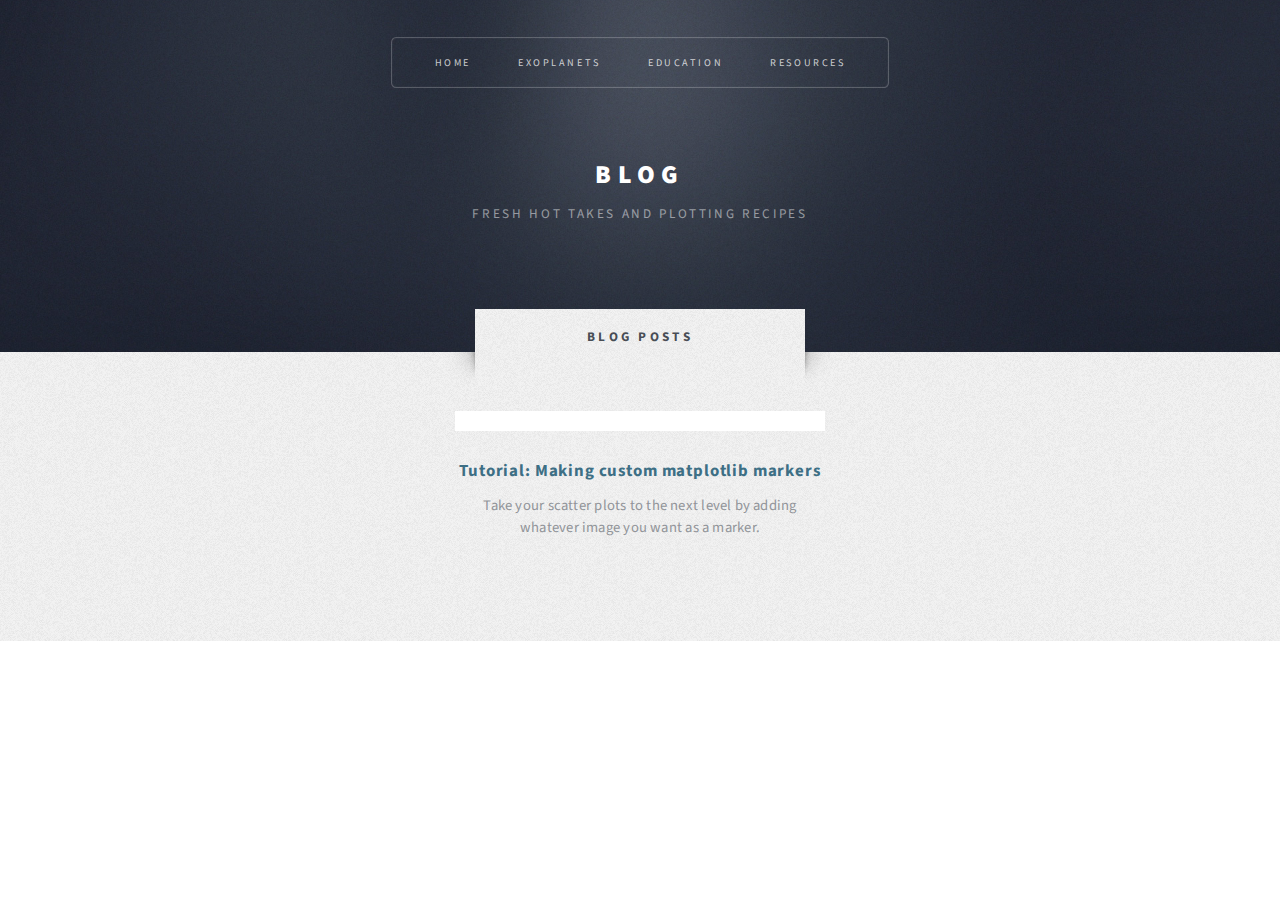
==== blog.html @ fc0a599f "Initial commit" ====
<!DOCTYPE HTML>
<!--
	Escape Velocity by HTML5 UP
	html5up.net | @ajlkn
	Free for personal and commercial use under the CCA 3.0 license (html5up.net/license)
-->
<html>
	<head>
		<title>Peter Smith - Blog</title>
		<meta charset="utf-8" />
		<meta name="viewport" content="width=device-width, initial-scale=1, user-scalable=no" />
		<link rel="stylesheet" href="assets/css/main.css" />
	</head>
	<body class="no-sidebar is-preload">
		<div id="page-wrapper">

			<!-- Header -->
				<section id="header" class="wrapper">

					<!-- Logo -->
						<div id="logo">
							<h1><a href="index.html">Blog</a></h1>
							<p>Fresh hot takes and plotting recipes</p>
						</div>

					<!-- Nav -->
						<nav id="nav">
							<ul>
								<li><a href="index.html">Home</a></li>
								<li><a href="exoplanets.html">Exoplanets</a></li>
								<li><a href="citsci.html">Education</a></li>
								<li><a href="resources.html">Resources</a></li>
								<!-- <li>
									<a href="#">Dropdown</a>
									<ul>
										<li><a href="#">Lorem ipsum</a></li>
										<li><a href="#">Magna veroeros</a></li>
										<li><a href="#">Etiam nisl</a></li>
										<li>
											<a href="#">Sed consequat</a>
											<ul>
												<li><a href="#">Lorem dolor</a></li>
												<li><a href="#">Amet consequat</a></li>
												<li><a href="#">Magna phasellus</a></li>
												<li><a href="#">Etiam nisl</a></li>
												<li><a href="#">Sed feugiat</a></li>
											</ul>
										</li>
										<li><a href="#">Nisl tempus</a></li>
									</ul>
								</li> -->
								<!-- <li><a href="left-sidebar.html">Left Sidebar</a></li>
								<li><a href="right-sidebar.html">Right Sidebar</a></li>
								<li class="current"><a href="no-sidebar.html">No Sidebar</a></li> -->
							</ul>
						</nav>

				</section>

			<!-- Main -->
				<!-- <div id="main" class="wrapper style2">
					<div class="title">No Sidebar</div>
					<div class="container">
 -->
						<!-- Content -->
							<!-- <div id="content">
								<article class="box post">
									<header class="style1">
										<h2>Lorem ipsum dolor sit amet magna egestas<br class="mobile-hide" />
										morbi bibendum sed malesuada</h2>
										<p>Tempus feugiat veroeros sed nullam dolore</p>
									</header>
									<a href="#" class="image featured">
										<img src="images/pic01.jpg" alt="" />
									</a>
									<p>Fringilla nisl. Donec accumsan interdum nisi, quis tincidunt felis sagittis eget.
									odio eleifend. Duis commodo fringilla commodo. Aliquam erat volutpat. Vestibulum
									facilisis leo magna. Cras sit amet urna eros, id egestas urna. Quisque aliquam
									tempus euismod. Vestibulum ante ipsum primis in faucibus.</p>
									<p>Phasellus nisl nisl, varius id porttitor sed, pellentesque ac orci. Pellentesque
									habitant morbi tristique senectus et netus et malesuada fames ac turpis egestas. Morbi
									bibendum justo sed mauris vehicula malesuada aliquam elit imperdiet. Aliquam eu nibh
									lorem, eget gravida mi. Duis odio diam, luctus et vulputate vitae, vehicula ac dolor.
									Pellentesque at urna eget tellus lobortis ultrices sed non erat. Donec eget erat non
									magna volutpat malesuada quis eget eros. Nullam sodales cursus sapien, id consequat
									leo suscipit ut. Praesent id turpis vitae turpis pretium ultricies. Vestibulum sit
									amet risus elit.</p>
									<p>Donec consectetur vestibulum dolor et pulvinar. Etiam vel felis enim, at viverra
									ligula. Ut porttitor sagittis lorem, quis eleifend nisi ornare vel. Praesent nec orci
									eget quam rutrum bibendum. Proin pellentesque diam non ligula commodo tempor. Vivamus
									eget urna nibh. Curabitur non fringilla nisl. Donec accumsan interdum nisi, quis
									tincidunt felis sagittis eget. Donec elementum ligula dignissim sem pulvinar non semper
									odio eleifend. Duis commodo fringilla commodo. Aliquam erat volutpat. Vestibulum
									facilisis leo magna. Cras sit amet urna eros, id egestas urna. Quisque aliquam
									tempus euismod. Vestibulum ante ipsum primis in faucibus orci luctus et ultrices
									posuere cubilia.</p>
									<p>Phasellus nisl nisl, varius id porttitor sed, pellentesque ac orci. Pellentesque
									habitant morbi tristique senectus et netus et malesuada fames ac turpis egestas. Morbi
									bibendum justo sed mauris vehicula malesuada aliquam elit imperdiet. Aliquam eu nibh
									lorem, eget gravida mi. Duis odio diam, luctus et vulputate vitae, vehicula ac dolor.
									Pellentesque at urna eget tellus lobortis ultrices sed non erat. Donec eget erat non
									magna volutpat malesuada quis eget eros. Nullam sodales cursus sapien, id consequat
									leo suscipit ut. Praesent id turpis vitae turpis pretium ultricies. Vestibulum sit
									amet risus elit.</p>
								</article>
							</div> -->

					<!-- </div>
				</div> -->

			<!-- Highlights -->
				<section id="highlights" class="wrapper style3">
					<!-- <header class="style1">
						<h2>I have several past and ongoing projects and interests:</h2>
						<p>Click "more" to get an in depth look at each</p>
					</header> -->
					<div class="title">Blog Posts</div>
					<div class="container">
						<div class="row aln-center">
							<div class="col-4 col-12-medium">
								<section class="highlight">
									<a href="marker-tutorial.html" class="image featured"><img src="blog_posts/planet_marker/spinning planet.gif" alt="" /></a>
									<h3><a href="marker-tutorial.html">Tutorial: Making custom matplotlib markers</a></h3>
									<p>Take your scatter plots to the next level by adding whatever image you want as a marker.</p>
									<!-- <ul class="actions">
										<li><a href="exoplanets.html" class="button style1"></a></li>
									</ul> -->
								</section>
							</div>
							
							
						</div>
					</div>
				</section>

			

		</div>

		<!-- Scripts -->
			<script src="assets/js/jquery.min.js"></script>
			<script src="assets/js/jquery.dropotron.min.js"></script>
			<script src="assets/js/browser.min.js"></script>
			<script src="assets/js/breakpoints.min.js"></script>
			<script src="assets/js/util.js"></script>
			<script src="assets/js/main.js"></script>

	</body>
</html>
---- assets/css/main.css ----
@import url("fontawesome-all.min.css");
@import url("https://fonts.googleapis.com/css?family=Source+Sans+Pro:400,400italic,700,900");

/*
	Escape Velocity by HTML5 UP
	html5up.net | @ajlkn
	Free for personal and commercial use under the CCA 3.0 license (html5up.net/license)
*/

html, body, div, span, applet, object,
iframe, h1, h2, h3, h4, h5, h6, p, blockquote,
pre, a, abbr, acronym, address, big, cite,
code, del, dfn, em, img, ins, kbd, q, s, samp,
small, strike, strong, sub, sup, tt, var, b,
u, i, center, dl, dt, dd, ol, ul, li, fieldset,
form, label, legend, table, caption, tbody,
tfoot, thead, tr, th, td, article, aside,
canvas, details, embed, figure, figcaption,
footer, header, hgroup, menu, nav, output, ruby,
section, summary, time, mark, audio, video {
	margin: 0;
	padding: 0;
	border: 0;
	font-size: 100%;
	font: inherit;
	vertical-align: baseline;}

article, aside, details, figcaption, figure,
footer, header, hgroup, menu, nav, section {
	display: block;}

body {
	line-height: 1;
}

ol, ul {
	list-style: none;
}

blockquote, q {
	quotes: none;
}

	blockquote:before, blockquote:after, q:before, q:after {
		content: '';
		content: none;
	}

table {
	border-collapse: collapse;
	border-spacing: 0;
}

body {
	-webkit-text-size-adjust: none;
}

mark {
	background-color: transparent;
	color: inherit;
}

input::-moz-focus-inner {
	border: 0;
	padding: 0;
}

input, select, textarea {
	-moz-appearance: none;
	-webkit-appearance: none;
	-ms-appearance: none;
	appearance: none;
}

/* Basic */

	@-ms-viewport {
		width: device-width;
	}

	html {
		box-sizing: border-box;
	}

	*, *:before, *:after {
		box-sizing: inherit;
	}

	body.is-preload *, body.is-preload *:before, body.is-preload *:after {
		-moz-animation: none !important;
		-webkit-animation: none !important;
		-ms-animation: none !important;
		animation: none !important;
		-moz-transition: none !important;
		-webkit-transition: none !important;
		-ms-transition: none !important;
		transition: none !important;
	}

	body, input, textarea, select {
		font-family: 'Source Sans Pro', sans-serif;
		font-weight: 400;
		color: #919499;
		font-size: 14pt;
		line-height: 1.75em;
		letter-spacing: 0.025em;
	}

	h1, h2, h3, h4, h5, h6 {
		font-weight: 700;
		color: #484d55;
	}

		h1 a, h2 a, h3 a, h4 a, h5 a, h6 a {
			color: inherit;
			text-decoration: none;
		}

	a {
		-moz-transition: color .25s ease-in-out;
		-webkit-transition: color .25s ease-in-out;
		-ms-transition: color .25s ease-in-out;
		transition: color .25s ease-in-out;
		text-decoration: underline;
		color: #717479;
	}

		a:hover {
			text-decoration: none;
		}

	strong, b {
		font-weight: 700;
		color: #484d55;
	}

	blockquote {
		border-left: solid 0.5em #ddd;
		padding: 1em 0 1em 2em;
		font-style: italic;
	}

	em, i {
		font-style: italic;
	}

	hr {
		border: 0;
		border-top: solid 1px #ddd;
		margin: 2em 0 2em 0;
	}

	sub {
		position: relative;
		top: 0.5em;
		font-size: 0.8em;
	}

	sup {
		position: relative;
		top: -0.5em;
		font-size: 0.8em;
	}

	.nobr {
		white-space: nowrap;
	}

	br.clear {
		clear: both;
	}

	p, ul, ol, dl, table, blockquote, form {
		margin-bottom: 2em;
	}

/* Container */

	.container {
		margin: 0 auto;
		max-width: 100%;
		width: 68em;
	}

		@media screen and (max-width: 1680px) {

			.container {
				width: 70em;
			}

		}

		@media screen and (max-width: 1280px) {

			.container {
				width: calc(100% - 100px);
			}

		}

		@media screen and (max-width: 980px) {

			.container {
				width: calc(100% - 100px);
			}

		}

		@media screen and (max-width: 736px) {

			.container {
				width: calc(100% - 40px);
			}

		}

/* Row */

	.row {
		display: flex;
		flex-wrap: wrap;
		box-sizing: border-box;
		align-items: stretch;
	}

		.row > * {
			box-sizing: border-box;
		}

		.row.gtr-uniform > * > :last-child {
			margin-bottom: 0;
		}

		.row.aln-left {
			justify-content: flex-start;
		}

		.row.aln-center {
			justify-content: center;
		}

		.row.aln-right {
			justify-content: flex-end;
		}

		.row.aln-top {
			align-items: flex-start;
		}

		.row.aln-middle {
			align-items: center;
		}

		.row.aln-bottom {
			align-items: flex-end;
		}

		.row > .imp {
			order: -1;
		}

		.row > .col-1 {
			width: 8.33333%;
		}

		.row > .off-1 {
			margin-left: 8.33333%;
		}

		.row > .col-2 {
			width: 16.66667%;
		}

		.row > .off-2 {
			margin-left: 16.66667%;
		}

		.row > .col-3 {
			width: 25%;
		}

		.row > .off-3 {
			margin-left: 25%;
		}

		.row > .col-4 {
			width: 33.33333%;
		}

		.row > .off-4 {
			margin-left: 33.33333%;
		}

		.row > .col-5 {
			width: 41.66667%;
		}

		.row > .off-5 {
			margin-left: 41.66667%;
		}

		.row > .col-6 {
			width: 50%;
		}

		.row > .off-6 {
			margin-left: 50%;
		}

		.row > .col-7 {
			width: 58.33333%;
		}

		.row > .off-7 {
			margin-left: 58.33333%;
		}

		.row > .col-8 {
			width: 66.66667%;
		}

		.row > .off-8 {
			margin-left: 66.66667%;
		}

		.row > .col-9 {
			width: 75%;
		}

		.row > .off-9 {
			margin-left: 75%;
		}

		.row > .col-10 {
			width: 83.33333%;
		}

		.row > .off-10 {
			margin-left: 83.33333%;
		}

		.row > .col-11 {
			width: 91.66667%;
		}

		.row > .off-11 {
			margin-left: 91.66667%;
		}

		.row > .col-12 {
			width: 100%;
		}

		.row > .off-12 {
			margin-left: 100%;
		}

		.row.gtr-0 {
			margin-top: 0px;
			margin-left: 0px;
		}

			.row.gtr-0 > * {
				padding: 0px 0 0 0px;
			}

			.row.gtr-0.gtr-uniform {
				margin-top: 0px;
			}

				.row.gtr-0.gtr-uniform > * {
					padding-top: 0px;
				}

		.row.gtr-25 {
			margin-top: -12.5px;
			margin-left: -12.5px;
		}

			.row.gtr-25 > * {
				padding: 12.5px 0 0 12.5px;
			}

			.row.gtr-25.gtr-uniform {
				margin-top: -12.5px;
			}

				.row.gtr-25.gtr-uniform > * {
					padding-top: 12.5px;
				}

		.row.gtr-50 {
			margin-top: -25px;
			margin-left: -25px;
		}

			.row.gtr-50 > * {
				padding: 25px 0 0 25px;
			}

			.row.gtr-50.gtr-uniform {
				margin-top: -25px;
			}

				.row.gtr-50.gtr-uniform > * {
					padding-top: 25px;
				}

		.row {
			margin-top: -50px;
			margin-left: -50px;
		}

			.row > * {
				padding: 50px 0 0 50px;
			}

			.row.gtr-uniform {
				margin-top: -50px;
			}

				.row.gtr-uniform > * {
					padding-top: 50px;
				}

		.row.gtr-150 {
			margin-top: -75px;
			margin-left: -75px;
		}

			.row.gtr-150 > * {
				padding: 75px 0 0 75px;
			}

			.row.gtr-150.gtr-uniform {
				margin-top: -75px;
			}

				.row.gtr-150.gtr-uniform > * {
					padding-top: 75px;
				}

		.row.gtr-200 {
			margin-top: -100px;
			margin-left: -100px;
		}

			.row.gtr-200 > * {
				padding: 100px 0 0 100px;
			}

			.row.gtr-200.gtr-uniform {
				margin-top: -100px;
			}

				.row.gtr-200.gtr-uniform > * {
					padding-top: 100px;
				}

		@media screen and (max-width: 1680px) {

			.row {
				display: flex;
				flex-wrap: wrap;
				box-sizing: border-box;
				align-items: stretch;
			}

				.row > * {
					box-sizing: border-box;
				}

				.row.gtr-uniform > * > :last-child {
					margin-bottom: 0;
				}

				.row.aln-left {
					justify-content: flex-start;
				}

				.row.aln-center {
					justify-content: center;
				}

				.row.aln-right {
					justify-content: flex-end;
				}

				.row.aln-top {
					align-items: flex-start;
				}

				.row.aln-middle {
					align-items: center;
				}

				.row.aln-bottom {
					align-items: flex-end;
				}

				.row > .imp-xlarge {
					order: -1;
				}

				.row > .col-1-xlarge {
					width: 8.33333%;
				}

				.row > .off-1-xlarge {
					margin-left: 8.33333%;
				}

				.row > .col-2-xlarge {
					width: 16.66667%;
				}

				.row > .off-2-xlarge {
					margin-left: 16.66667%;
				}

				.row > .col-3-xlarge {
					width: 25%;
				}

				.row > .off-3-xlarge {
					margin-left: 25%;
				}

				.row > .col-4-xlarge {
					width: 33.33333%;
				}

				.row > .off-4-xlarge {
					margin-left: 33.33333%;
				}

				.row > .col-5-xlarge {
					width: 41.66667%;
				}

				.row > .off-5-xlarge {
					margin-left: 41.66667%;
				}

				.row > .col-6-xlarge {
					width: 50%;
				}

				.row > .off-6-xlarge {
					margin-left: 50%;
				}

				.row > .col-7-xlarge {
					width: 58.33333%;
				}

				.row > .off-7-xlarge {
					margin-left: 58.33333%;
				}

				.row > .col-8-xlarge {
					width: 66.66667%;
				}

				.row > .off-8-xlarge {
					margin-left: 66.66667%;
				}

				.row > .col-9-xlarge {
					width: 75%;
				}

				.row > .off-9-xlarge {
					margin-left: 75%;
				}

				.row > .col-10-xlarge {
					width: 83.33333%;
				}

				.row > .off-10-xlarge {
					margin-left: 83.33333%;
				}

				.row > .col-11-xlarge {
					width: 91.66667%;
				}

				.row > .off-11-xlarge {
					margin-left: 91.66667%;
				}

				.row > .col-12-xlarge {
					width: 100%;
				}

				.row > .off-12-xlarge {
					margin-left: 100%;
				}

				.row.gtr-0 {
					margin-top: 0px;
					margin-left: 0px;
				}

					.row.gtr-0 > * {
						padding: 0px 0 0 0px;
					}

					.row.gtr-0.gtr-uniform {
						margin-top: 0px;
					}

						.row.gtr-0.gtr-uniform > * {
							padding-top: 0px;
						}

				.row.gtr-25 {
					margin-top: -12.5px;
					margin-left: -12.5px;
				}

					.row.gtr-25 > * {
						padding: 12.5px 0 0 12.5px;
					}

					.row.gtr-25.gtr-uniform {
						margin-top: -12.5px;
					}

						.row.gtr-25.gtr-uniform > * {
							padding-top: 12.5px;
						}

				.row.gtr-50 {
					margin-top: -25px;
					margin-left: -25px;
				}

					.row.gtr-50 > * {
						padding: 25px 0 0 25px;
					}

					.row.gtr-50.gtr-uniform {
						margin-top: -25px;
					}

						.row.gtr-50.gtr-uniform > * {
							padding-top: 25px;
						}

				.row {
					margin-top: -50px;
					margin-left: -50px;
				}

					.row > * {
						padding: 50px 0 0 50px;
					}

					.row.gtr-uniform {
						margin-top: -50px;
					}

						.row.gtr-uniform > * {
							padding-top: 50px;
						}

				.row.gtr-150 {
					margin-top: -75px;
					margin-left: -75px;
				}

					.row.gtr-150 > * {
						padding: 75px 0 0 75px;
					}

					.row.gtr-150.gtr-uniform {
						margin-top: -75px;
					}

						.row.gtr-150.gtr-uniform > * {
							padding-top: 75px;
						}

				.row.gtr-200 {
					margin-top: -100px;
					margin-left: -100px;
				}

					.row.gtr-200 > * {
						padding: 100px 0 0 100px;
					}

					.row.gtr-200.gtr-uniform {
						margin-top: -100px;
					}

						.row.gtr-200.gtr-uniform > * {
							padding-top: 100px;
						}

		}

		@media screen and (max-width: 1280px) {

			.row {
				display: flex;
				flex-wrap: wrap;
				box-sizing: border-box;
				align-items: stretch;
			}

				.row > * {
					box-sizing: border-box;
				}

				.row.gtr-uniform > * > :last-child {
					margin-bottom: 0;
				}

				.row.aln-left {
					justify-content: flex-start;
				}

				.row.aln-center {
					justify-content: center;
				}

				.row.aln-right {
					justify-content: flex-end;
				}

				.row.aln-top {
					align-items: flex-start;
				}

				.row.aln-middle {
					align-items: center;
				}

				.row.aln-bottom {
					align-items: flex-end;
				}

				.row > .imp-large {
					order: -1;
				}

				.row > .col-1-large {
					width: 8.33333%;
				}

				.row > .off-1-large {
					margin-left: 8.33333%;
				}

				.row > .col-2-large {
					width: 16.66667%;
				}

				.row > .off-2-large {
					margin-left: 16.66667%;
				}

				.row > .col-3-large {
					width: 25%;
				}

				.row > .off-3-large {
					margin-left: 25%;
				}

				.row > .col-4-large {
					width: 33.33333%;
				}

				.row > .off-4-large {
					margin-left: 33.33333%;
				}

				.row > .col-5-large {
					width: 41.66667%;
				}

				.row > .off-5-large {
					margin-left: 41.66667%;
				}

				.row > .col-6-large {
					width: 50%;
				}

				.row > .off-6-large {
					margin-left: 50%;
				}

				.row > .col-7-large {
					width: 58.33333%;
				}

				.row > .off-7-large {
					margin-left: 58.33333%;
				}

				.row > .col-8-large {
					width: 66.66667%;
				}

				.row > .off-8-large {
					margin-left: 66.66667%;
				}

				.row > .col-9-large {
					width: 75%;
				}

				.row > .off-9-large {
					margin-left: 75%;
				}

				.row > .col-10-large {
					width: 83.33333%;
				}

				.row > .off-10-large {
					margin-left: 83.33333%;
				}

				.row > .col-11-large {
					width: 91.66667%;
				}

				.row > .off-11-large {
					margin-left: 91.66667%;
				}

				.row > .col-12-large {
					width: 100%;
				}

				.row > .off-12-large {
					margin-left: 100%;
				}

				.row.gtr-0 {
					margin-top: 0px;
					margin-left: 0px;
				}

					.row.gtr-0 > * {
						padding: 0px 0 0 0px;
					}

					.row.gtr-0.gtr-uniform {
						margin-top: 0px;
					}

						.row.gtr-0.gtr-uniform > * {
							padding-top: 0px;
						}

				.row.gtr-25 {
					margin-top: -8.75px;
					margin-left: -8.75px;
				}

					.row.gtr-25 > * {
						padding: 8.75px 0 0 8.75px;
					}

					.row.gtr-25.gtr-uniform {
						margin-top: -8.75px;
					}

						.row.gtr-25.gtr-uniform > * {
							padding-top: 8.75px;
						}

				.row.gtr-50 {
					margin-top: -17.5px;
					margin-left: -17.5px;
				}

					.row.gtr-50 > * {
						padding: 17.5px 0 0 17.5px;
					}

					.row.gtr-50.gtr-uniform {
						margin-top: -17.5px;
					}

						.row.gtr-50.gtr-uniform > * {
							padding-top: 17.5px;
						}

				.row {
					margin-top: -35px;
					margin-left: -35px;
				}

					.row > * {
						padding: 35px 0 0 35px;
					}

					.row.gtr-uniform {
						margin-top: -35px;
					}

						.row.gtr-uniform > * {
							padding-top: 35px;
						}

				.row.gtr-150 {
					margin-top: -52.5px;
					margin-left: -52.5px;
				}

					.row.gtr-150 > * {
						padding: 52.5px 0 0 52.5px;
					}

					.row.gtr-150.gtr-uniform {
						margin-top: -52.5px;
					}

						.row.gtr-150.gtr-uniform > * {
							padding-top: 52.5px;
						}

				.row.gtr-200 {
					margin-top: -70px;
					margin-left: -70px;
				}

					.row.gtr-200 > * {
						padding: 70px 0 0 70px;
					}

					.row.gtr-200.gtr-uniform {
						margin-top: -70px;
					}

						.row.gtr-200.gtr-uniform > * {
							padding-top: 70px;
						}

		}

		@media screen and (max-width: 980px) {

			.row {
				display: flex;
				flex-wrap: wrap;
				box-sizing: border-box;
				align-items: stretch;
			}

				.row > * {
					box-sizing: border-box;
				}

				.row.gtr-uniform > * > :last-child {
					margin-bottom: 0;
				}

				.row.aln-left {
					justify-content: flex-start;
				}

				.row.aln-center {
					justify-content: center;
				}

				.row.aln-right {
					justify-content: flex-end;
				}

				.row.aln-top {
					align-items: flex-start;
				}

				.row.aln-middle {
					align-items: center;
				}

				.row.aln-bottom {
					align-items: flex-end;
				}

				.row > .imp-medium {
					order: -1;
				}

				.row > .col-1-medium {
					width: 8.33333%;
				}

				.row > .off-1-medium {
					margin-left: 8.33333%;
				}

				.row > .col-2-medium {
					width: 16.66667%;
				}

				.row > .off-2-medium {
					margin-left: 16.66667%;
				}

				.row > .col-3-medium {
					width: 25%;
				}

				.row > .off-3-medium {
					margin-left: 25%;
				}

				.row > .col-4-medium {
					width: 33.33333%;
				}

				.row > .off-4-medium {
					margin-left: 33.33333%;
				}

				.row > .col-5-medium {
					width: 41.66667%;
				}

				.row > .off-5-medium {
					margin-left: 41.66667%;
				}

				.row > .col-6-medium {
					width: 50%;
				}

				.row > .off-6-medium {
					margin-left: 50%;
				}

				.row > .col-7-medium {
					width: 58.33333%;
				}

				.row > .off-7-medium {
					margin-left: 58.33333%;
				}

				.row > .col-8-medium {
					width: 66.66667%;
				}

				.row > .off-8-medium {
					margin-left: 66.66667%;
				}

				.row > .col-9-medium {
					width: 75%;
				}

				.row > .off-9-medium {
					margin-left: 75%;
				}

				.row > .col-10-medium {
					width: 83.33333%;
				}

				.row > .off-10-medium {
					margin-left: 83.33333%;
				}

				.row > .col-11-medium {
					width: 91.66667%;
				}

				.row > .off-11-medium {
					margin-left: 91.66667%;
				}

				.row > .col-12-medium {
					width: 100%;
				}

				.row > .off-12-medium {
					margin-left: 100%;
				}

				.row.gtr-0 {
					margin-top: 0px;
					margin-left: 0px;
				}

					.row.gtr-0 > * {
						padding: 0px 0 0 0px;
					}

					.row.gtr-0.gtr-uniform {
						margin-top: 0px;
					}

						.row.gtr-0.gtr-uniform > * {
							padding-top: 0px;
						}

				.row.gtr-25 {
					margin-top: -12.5px;
					margin-left: -12.5px;
				}

					.row.gtr-25 > * {
						padding: 12.5px 0 0 12.5px;
					}

					.row.gtr-25.gtr-uniform {
						margin-top: -12.5px;
					}

						.row.gtr-25.gtr-uniform > * {
							padding-top: 12.5px;
						}

				.row.gtr-50 {
					margin-top: -25px;
					margin-left: -25px;
				}

					.row.gtr-50 > * {
						padding: 25px 0 0 25px;
					}

					.row.gtr-50.gtr-uniform {
						margin-top: -25px;
					}

						.row.gtr-50.gtr-uniform > * {
							padding-top: 25px;
						}

				.row {
					margin-top: -50px;
					margin-left: -50px;
				}

					.row > * {
						padding: 50px 0 0 50px;
					}

					.row.gtr-uniform {
						margin-top: -50px;
					}

						.row.gtr-uniform > * {
							padding-top: 50px;
						}

				.row.gtr-150 {
					margin-top: -75px;
					margin-left: -75px;
				}

					.row.gtr-150 > * {
						padding: 75px 0 0 75px;
					}

					.row.gtr-150.gtr-uniform {
						margin-top: -75px;
					}

						.row.gtr-150.gtr-uniform > * {
							padding-top: 75px;
						}

				.row.gtr-200 {
					margin-top: -100px;
					margin-left: -100px;
				}

					.row.gtr-200 > * {
						padding: 100px 0 0 100px;
					}

					.row.gtr-200.gtr-uniform {
						margin-top: -100px;
					}

						.row.gtr-200.gtr-uniform > * {
							padding-top: 100px;
						}

		}

		@media screen and (max-width: 736px) {

			.row {
				display: flex;
				flex-wrap: wrap;
				box-sizing: border-box;
				align-items: stretch;
			}

				.row > * {
					box-sizing: border-box;
				}

				.row.gtr-uniform > * > :last-child {
					margin-bottom: 0;
				}

				.row.aln-left {
					justify-content: flex-start;
				}

				.row.aln-center {
					justify-content: center;
				}

				.row.aln-right {
					justify-content: flex-end;
				}

				.row.aln-top {
					align-items: flex-start;
				}

				.row.aln-middle {
					align-items: center;
				}

				.row.aln-bottom {
					align-items: flex-end;
				}

				.row > .imp-small {
					order: -1;
				}

				.row > .col-1-small {
					width: 8.33333%;
				}

				.row > .off-1-small {
					margin-left: 8.33333%;
				}

				.row > .col-2-small {
					width: 16.66667%;
				}

				.row > .off-2-small {
					margin-left: 16.66667%;
				}

				.row > .col-3-small {
					width: 25%;
				}

				.row > .off-3-small {
					margin-left: 25%;
				}

				.row > .col-4-small {
					width: 33.33333%;
				}

				.row > .off-4-small {
					margin-left: 33.33333%;
				}

				.row > .col-5-small {
					width: 41.66667%;
				}

				.row > .off-5-small {
					margin-left: 41.66667%;
				}

				.row > .col-6-small {
					width: 50%;
				}

				.row > .off-6-small {
					margin-left: 50%;
				}

				.row > .col-7-small {
					width: 58.33333%;
				}

				.row > .off-7-small {
					margin-left: 58.33333%;
				}

				.row > .col-8-small {
					width: 66.66667%;
				}

				.row > .off-8-small {
					margin-left: 66.66667%;
				}

				.row > .col-9-small {
					width: 75%;
				}

				.row > .off-9-small {
					margin-left: 75%;
				}

				.row > .col-10-small {
					width: 83.33333%;
				}

				.row > .off-10-small {
					margin-left: 83.33333%;
				}

				.row > .col-11-small {
					width: 91.66667%;
				}

				.row > .off-11-small {
					margin-left: 91.66667%;
				}

				.row > .col-12-small {
					width: 100%;
				}

				.row > .off-12-small {
					margin-left: 100%;
				}

				.row.gtr-0 {
					margin-top: 0px;
					margin-left: 0px;
				}

					.row.gtr-0 > * {
						padding: 0px 0 0 0px;
					}

					.row.gtr-0.gtr-uniform {
						margin-top: 0px;
					}

						.row.gtr-0.gtr-uniform > * {
							padding-top: 0px;
						}

				.row.gtr-25 {
					margin-top: -7.5px;
					margin-left: -7.5px;
				}

					.row.gtr-25 > * {
						padding: 7.5px 0 0 7.5px;
					}

					.row.gtr-25.gtr-uniform {
						margin-top: -7.5px;
					}

						.row.gtr-25.gtr-uniform > * {
							padding-top: 7.5px;
						}

				.row.gtr-50 {
					margin-top: -15px;
					margin-left: -15px;
				}

					.row.gtr-50 > * {
						padding: 15px 0 0 15px;
					}

					.row.gtr-50.gtr-uniform {
						margin-top: -15px;
					}

						.row.gtr-50.gtr-uniform > * {
							padding-top: 15px;
						}

				.row {
					margin-top: -30px;
					margin-left: -30px;
				}

					.row > * {
						padding: 30px 0 0 30px;
					}

					.row.gtr-uniform {
						margin-top: -30px;
					}

						.row.gtr-uniform > * {
							padding-top: 30px;
						}

				.row.gtr-150 {
					margin-top: -45px;
					margin-left: -45px;
				}

					.row.gtr-150 > * {
						padding: 45px 0 0 45px;
					}

					.row.gtr-150.gtr-uniform {
						margin-top: -45px;
					}

						.row.gtr-150.gtr-uniform > * {
							padding-top: 45px;
						}

				.row.gtr-200 {
					margin-top: -60px;
					margin-left: -60px;
				}

					.row.gtr-200 > * {
						padding: 60px 0 0 60px;
					}

					.row.gtr-200.gtr-uniform {
						margin-top: -60px;
					}

						.row.gtr-200.gtr-uniform > * {
							padding-top: 60px;
						}

		}

/* Section/Article */

	section,
	article {
		margin: 0 0 4em 0;
	}

	section > :last-child,
	article > :last-child,
	section:last-child,
	article:last-child {
		margin-bottom: 0;
	}

	header.style1 {
		text-align: center;
		padding: 3em 0 3em 0;
	}

		header.style1 h2 {
			font-weight: 700;
			font-size: 2em;
			letter-spacing: 0.075em;
			line-height: 1.5em;
		}

		header.style1 p {
			color: #b1b4b9;
			display: block;
			margin: 1.15em 0 0 0;
			font-size: 1.3em;
			letter-spacing: 0.075em;
			line-height: 1.5em;
		}

/* Table */

	table {
		width: 100%;
	}

		table.default {
			width: 100%;
		}

			table.default tbody tr:nth-child(2n+2) {
				background: #f4f4f4;
			}

			table.default td {
				padding: 0.5em 1em 0.5em 1em;
			}

			table.default th {
				text-align: left;
				font-weight: 400;
				padding: 0.5em 1em 0.5em 1em;
			}

			table.default thead {
				background: #484d55;
				color: #fff;
			}

			table.default tfoot {
				background: #eee;
			}

/* Form */

	form label {
		display: block;
		font-weight: 700;
		color: #484d55;
		margin: 0.25em 0 0.5em 0;
	}

	form input[type="text"],
	form input[type="email"],
	form input[type="password"],
	form select,
	form textarea {
		-moz-transition: all .25s ease-in-out;
		-webkit-transition: all .25s ease-in-out;
		-ms-transition: all .25s ease-in-out;
		transition: all .25s ease-in-out;
		-webkit-appearance: none;
		display: block;
		border: 0;
		background: #eee;
		box-shadow: inset 0px 0px 1px 0px #a0a1a7;
		border-radius: 0.35em;
		width: 100%;
		padding: 0.75em 1em 0.75em 1em;
	}

		form input[type="text"]:focus,
		form input[type="email"]:focus,
		form input[type="password"]:focus,
		form select:focus,
		form textarea:focus {
			background: #f8f8f8;
		}

	form input[type="text"],
	form input[type="email"]
	input[type="password"] {
		line-height: 1em;
	}

	form select {
		line-height: 1em;
	}

	form textarea {
		min-height: 8em;
	}

	form ul.actions {
		margin-top: 0;
	}

	form ::-webkit-input-placeholder {
		color: #555 !important;
		font-style: italic;
		line-height: 1.35em;
	}

	form :-moz-placeholder {
		color: #555 !important;
		font-style: italic;
	}

	form ::-moz-placeholder {
		color: #555 !important;
		font-style: italic;
	}

	form :-ms-input-placeholder {
		color: #555 !important;
		font-style: italic;
	}

	form ::-moz-focus-inner {
		border: 0;
	}

/* Image */

/*	img {
		height: auto;
		max-width: 100%
	}*/

	.image {
		display: inline-block;
	}

		.image img {
			display: block;
			width: 100%;
		}

		.image.fit {
			display: block;
			width: 100%;
		}

		.image.left {
			float: left;
			margin: 0 2em 2em 0;
		}

		.image.centered {
			display: block;
			margin: 0 0 2em 0;
		}

			.image.centered img {
				margin: 0 auto;
				width: auto;
			}

		.image.featured {
			display: block;
			width: 100%;
			margin: 0 0 2em 0;
		}

/* Button */

	input[type="button"],
	input[type="submit"],
	input[type="reset"],
	button,
	.button {
		-moz-transition: all .25s ease-in-out;
		-webkit-transition: all .25s ease-in-out;
		-ms-transition: all .25s ease-in-out;
		transition: all .25s ease-in-out;
		display: inline-block;
		background: #444;
		text-align: center;
		text-transform: uppercase;
		font-weight: 700;
		letter-spacing: 0.25em;
		text-decoration: none;
		border-radius: 0.35em;
		border: 0;
		outline: 0;
		cursor: pointer;
		padding: 0 2.25em 0 2.25em;
		font-size: 0.9em;
		min-width: 12em;
		height: 4em;
		line-height: 4em;
	}

		input[type="button"]:hover,
		input[type="submit"]:hover,
		input[type="reset"]:hover,
		button:hover,
		.button:hover {
			background-color: #f98780;
		}

		input[type="button"].large,
		input[type="submit"].large,
		input[type="reset"].large,
		button.large,
		.button.large {
			font-size: 1em;
			min-width: 14em;
		}

		input[type="button"].style1,
		input[type="submit"].style1,
		input[type="reset"].style1,
		button.style1,
		.button.style1 {
			/*was #e97770*/
			/*was #baaef2*/
			background: #3d6f85 url("images/overlay.png");
			color: #fff;
		}

			input[type="button"].style1:hover,
			input[type="submit"].style1:hover,
			input[type="reset"].style1:hover,
			button.style1:hover,
			.button.style1:hover {
				/*was #f98780*/
				background-color: #3d8f85;
			}

			input[type="button"].style1:active,
			input[type="submit"].style1:active,
			input[type="reset"].style1:active,
			button.style1:active,
			.button.style1:active {
				/*was #d96760*/
				background-color: #3d4f85;
			}

		input[type="button"].style2,
		input[type="submit"].style2,
		input[type="reset"].style2,
		button.style2,
		.button.style2 {
			background: none;
			color: #606167;
			box-shadow: inset 0px 0px 2px 0px #a0a1a7;
		}

			input[type="button"].style2:hover,
			input[type="submit"].style2:hover,
			input[type="reset"].style2:hover,
			button.style2:hover,
			.button.style2:hover {
				box-shadow: inset 0px 0px 2px 0px #606167;
			}

			input[type="button"].style2:active,
			input[type="submit"].style2:active,
			input[type="reset"].style2:active,
			button.style2:active,
			.button.style2:active {
				box-shadow: inset 0px 0px 2px 0px #202127;
			}

		input[type="button"].style3,
		input[type="submit"].style3,
		input[type="reset"].style3,
		button.style3,
		.button.style3 {
			/*was #2f333b*/
			background: #2f333b url("images/overlay.png");
			color: #fff;
		}

			input[type="button"].style3:hover,
			input[type="submit"].style3:hover,
			input[type="reset"].style3:hover,
			button.style3:hover,
			.button.style3:hover {
				background-color: #3f434b;
			}

			input[type="button"].style3:active,
			input[type="submit"].style3:active,
			input[type="reset"].style3:active,
			button.style3:active,
			.button.style3:active {
				background-color: #1f232b;
			}

/* List */

	ul {
		list-style: disc;
		padding-left: 1em;
	}

		ul li {
			padding-left: 0.5em;
		}

		ul.style2 {
			list-style: none;
			padding-left: 0;
		}

			ul.style2 li {
				border-top: solid 1px #eee;
				padding: 1.5em 0 0 0;
				margin: 1.5em 0 0 0;
			}

				ul.style2 li:first-child {
					border-top: 0;
					padding-top: 0;
					margin-top: 0;
				}

		ul.style3 {
			list-style: none;
			padding-left: 0;
		}

			ul.style3 li {
				border-top: solid 1px #eee;
				padding: 0.5em 0 0 0;
				margin: 0.5em 0 0 0;
			}

				ul.style3 li:first-child {
					border-top: 0;
					padding-top: 0;
					margin-top: 0;
				}

	ol {
		list-style: decimal;
		padding-left: 1.25em;
	}

		ol li {
			padding-left: 0.25em;
		}

/* Actions */

	ul.actions {
		list-style: none;
		padding-left: 0;
		margin: 3em 0 0 0;
	}

		ul.actions li {
			display: inline-block;
			margin: 0 0.75em 0 0.75em;
			padding-left: 0;
		}

			ul.actions li:first-child {
				margin-left: 0;
			}

			ul.actions li:last-child {
				margin-right: 0;
			}

		ul.actions.special {
			text-align: center;
		}

/* Feature List */

	.feature-list {
		max-width: 58em;
		margin-left: auto;
		margin-right: auto;
		position: relative;
		top: 0.75em;
	}

		.feature-list section {
			border-top: solid 1px #eee;
			padding-top: 3em;
			padding-left: 5em;
			position: relative;
		}

		@media screen and (min-width: 981px) {

			.feature-list > .row > :nth-child(-n + 2) > section {
				border-top: 0;
				padding-top: 0;
			}

		}

		.feature-list h3 {
			color: #e97770 !important;
			margin: -0.35em 0 0.75em 0;
			font-size: 1.15em;
			letter-spacing: 0.05em;
		}

			.feature-list h3:before {
				display: block;
				color: #fff;
				background: #2f333b url("images/overlay.png");
				border-radius: 2.5em;
				text-align: center;
				width: 2.5em;
				height: 2.5em;
				line-height: 2.5em;
				margin-right: 0.75em;
				position: absolute;
				left: 0;
				margin-top: -0.5em;
			}

		.feature-list.small section {
			padding-left: 3.5em;
		}

		.feature-list.small h3:before {
			font-size: 0.8em;
		}

/* Icons */

	.icon {
		text-decoration: none;
		text-decoration: none;
	}

		.icon:before {
			-moz-osx-font-smoothing: grayscale;
			-webkit-font-smoothing: antialiased;
			display: inline-block;
			font-style: normal;
			font-variant: normal;
			text-rendering: auto;
			line-height: 1;
			text-transform: none !important;
			font-family: 'Font Awesome 5 Free';
			font-weight: 400;
		}

		.icon:before {
			line-height: inherit;
			font-size: 1.25em;
		}

		.icon > .label {
			display: none;
		}

		.icon.solid:before {
			font-weight: 900;
		}

		.icon.brands:before {
			font-family: 'Font Awesome 5 Brands';
		}

/* Box */

	.box header {
		margin: 0 0 1.5em 0;
	}

		.box header.style1 {
			position: relative;
			margin: -0.5em 0 0 0;
			padding-top: 0;
		}

	.box h2 {
		margin: 0 0 0.75em 0;
		font-size: 1.15em;
		letter-spacing: 0.05em;
	}

	.box h3 {
		margin: 0 0 0.5em 0;
		font-size: 1em;
		font-weight: 600;
		letter-spacing: 0.05em;
	}

	.box.post-excerpt .image.left {
		position: relative;
		top: 0.5em;
		width: 5em;
	}

	.box.post-excerpt h3, .box.post-excerpt p {
		margin-left: 7em;
	}

/* Wrapper */

	.wrapper {
		position: relative;
		padding: 6em 0 9em 0;
	}

		.wrapper .title {
			position: absolute;
			top: 0;
			left: 50%;
			text-align: center;
			text-transform: uppercase;
			display: block;
			font-weight: 700;
			letter-spacing: 0.25em;
			font-size: 0.9em;
			width: 25em;
			height: 3.25em;
			top: -3.25em;
			line-height: 3.25em;
			margin-bottom: -3.25em;
			margin-left: -12.5em;
			padding-top: 0.5em;
		}

			.wrapper .title:before {
				content: '';
				position: absolute;
				bottom: -38px;
				left: -35px;
				width: 35px;
				height: 38px;
				background: url("images/shadow.png");
			}

			.wrapper .title:after {
				-moz-transform: scaleX(-1);
				-webkit-transform: scaleX(-1);
				-ms-transform: scaleX(-1);
				transform: scaleX(-1);
				content: '';
				position: absolute;
				bottom: -38px;
				right: -35px;
				width: 35px;
				height: 38px;
				background: url("images/shadow.png");
			}
/*first pink was #e97098*/
/*light purple was #baaef2*/
/*the hot ish pink was #c74ca2*/
		.wrapper.style1 {
			background: #3d6f85 url("images/overlay.png");
			color: #eee;
			color: rgba(255, 255, 255, 0.75);
		}

			.wrapper.style1 .title {
				background: #3d6f85 url("images/overlay.png");
				color: #fff;
			}

			.wrapper.style1 h1, .wrapper.style1 h2, .wrapper.style1 h3, .wrapper.style1 h4, .wrapper.style1 h5, .wrapper.style1 h6, .wrapper.style1 strong, .wrapper.style1 b, .wrapper.style1 a {
				color: #fff;
			}

		.wrapper.style2 {
			background: #fff;
		}

			.wrapper.style2 .title {
				background: #fff;
				color: #484d55;
			}

		.wrapper.style3 {
			background: #f3f3f3 url("images/overlay.png");
		}

			.wrapper.style3 .title {
				background: #f3f3f3 url("images/overlay.png");
				color: #484d55;
			}

			.wrapper.style3 .image {
				border: solid 10px #fff;
			}

/* Page Wrapper */

	#page-wrapper > section {
		margin-bottom: 0;
	}

/* Header */

	#header {
		display: -moz-flex;
		display: -webkit-flex;
		display: -ms-flex;
		display: flex;
		-moz-align-items: center;
		-webkit-align-items: center;
		-ms-align-items: center;
		align-items: center;
		-moz-justify-content: center;
		-webkit-justify-content: center;
		-ms-justify-content: center;
		justify-content: center;
		position: relative;
		height: 24em;
		background: url("../../images/banner.jpg") center center;
		background-size: cover;
		padding: 0;
	}

		#header:before {
			content: '';
			position: absolute;
			top: 0;
			left: 0;
			width: 100%;
			height: 100%;
			background: url("images/overlay.png");
		}

		.homepage #header {
			height: 35em;
		}

/* Logo */

	#logo {
		width: 100%;
		text-align: center;
		position: relative;
		top: 1.5em;
	}

		#logo h1 {
			font-weight: 900;
			text-transform: uppercase;
			color: #fff;
			font-size: 2em;
			letter-spacing: 0.25em;
		}

		#logo p {
			color: #eee;
			color: rgba(255, 255, 255, 0.5);
			text-transform: uppercase;
			margin: 1.25em 0 0 0;
			display: block;
			letter-spacing: 0.2em;
			font-size: 0.9em;
		}

/* Nav */

	#nav {
		position: absolute;
		display: block;
		top: 2.5em;
		left: 0;
		width: 100%;
		text-align: center;
	}

		#nav > ul {
			display: inline-block;
			border-radius: 0.35em;
			box-shadow: inset 0px 0px 1px 1px rgba(255, 255, 255, 0.25);
			padding: 0 1.5em 0 1.5em;
		}

			#nav > ul > li {
				display: inline-block;
				text-align: center;
				padding: 0 1.5em 0 1.5em;
			}

				#nav > ul > li > ul {
					display: none;
				}

				#nav > ul > li > a, #nav > ul > li > span {
					display: block;
					color: #eee;
					color: rgba(255, 255, 255, 0.75);
					text-transform: uppercase;
					text-decoration: none;
					font-size: 0.7em;
					letter-spacing: 0.25em;
					height: 5em;
					line-height: 5em;
					-moz-transition: all .25s ease-in-out;
					-webkit-transition: all .25s ease-in-out;
					-o-transition: all .25s ease-in-out;
					-ms-transition: all .25s ease-in-out;
					transition: all .25s ease-in-out;
					outline: 0;
				}

				#nav > ul > li:hover > a {
					color: #fff;
				}

				#nav > ul > li.active > a, #nav > ul > li.active > span {
					color: #fff;
				}

	.dropotron {
		/*was #222835*/
		background: #222835 url("images/overlay.png");
		background-color: rgba(44, 50, 63, 0.925);
		padding: 1.25em 1em 1.25em 1em;
		border-radius: 0.35em;
		box-shadow: inset 0px 0px 1px 1px rgba(255, 255, 255, 0.25);
		min-width: 12em;
		text-align: left;
		margin-top: -1.25em;
		margin-left: -1px;
		list-style: none;
	}

		.dropotron.level-0 {
			margin-top: -1px;
			margin-left: 0;
			border-top-left-radius: 0;
			border-top-right-radius: 0;
		}

		.dropotron a, .dropotron span {
			-moz-transition: all .25s ease-in-out;
			-webkit-transition: all .25s ease-in-out;
			-ms-transition: all .25s ease-in-out;
			transition: all .25s ease-in-out;
			display: block;
			color: #eee;
			color: rgba(255, 255, 255, 0.75);
			text-transform: uppercase;
			text-decoration: none;
			font-size: 0.7em;
			letter-spacing: 0.25em;
			border-top: solid 1px rgba(255, 255, 255, 0.15);
			line-height: 3em;
		}

		.dropotron li {
			padding-left: 0;
		}

			.dropotron li:first-child a, .dropotron li:first-child span {
				border-top: 0;
			}

			.dropotron li:hover > a, .dropotron li:hover > span {
				color: #fff;
			}

/* Intro */

	#intro {
		padding-bottom: 8em;
		text-align: center;
	}

		#intro p.style1 {
			font-size: 1.5em;
			letter-spacing: 0.075em;
		}

		#intro p.style2 {
			font-weight: 700;
			color: #fff;
			border-radius: 0.35em;
			box-shadow: inset 0px 0px 1px 1px rgba(255, 255, 255, 0.25);
			font-size: 2.75em;
			letter-spacing: 0.075em;
			line-height: 1.35em;
			padding: 1em 0 1em 0;
			margin-bottom: 1em;
		}

			#intro p.style2 a {
				color: inherit;
				text-decoration: none;
			}

		#intro p.style3 {
			font-size: 1.1em;
			width: 48em;
			margin: 0 auto;
		}

/* Features */

	#features header.style1 {
		padding-bottom: 5em;
	}

	#features ul.actions {
		margin-top: 5em;
	}

/* Highlights */
/*color:#e97770*/
/*this color is the header colors in the highlights section*/
/*light purple was #a9a7eb*/

	#highlights .highlight {
		text-align: center;
	}

		#highlights .highlight h3 {
			color: #3d6f85;
			margin: 0 0 0.75em 0;
			font-size: 1.15em;
			letter-spacing: 0.05em;
		}

/* Main */

/* Footer */
/*was #282b34*/

	#footer {
		background: #282b34 url("images/overlay.png");
		color: #eee;
		color: rgba(255, 255, 255, 0.5);
		padding-bottom: 6em;
	}

		#footer h1, #footer h2, #footer h3, #footer h4, #footer h5, #footer h6, #footer strong, #footer b, #footer a {
			color: #fff;
		}

		#footer hr {
			border-top-color: #333;
			border-top-color: rgba(255, 255, 255, 0.05);
		}

		#footer form input[type="text"],
		#footer form input[type="email"],
		#footer form input[type="password"],
		#footer form select,
		#footer form textarea {
			background: #ccc;
			box-shadow: none;
		}

			#footer form input[type="text"]:focus,
			#footer form input[type="email"]:focus,
			#footer form input[type="password"]:focus,
			#footer form select:focus,
			#footer form textarea:focus {
				background: #fff;
			}

		#footer input[type="button"],
		#footer input[type="submit"],
		#footer input[type="reset"],
		#footer button,
		#footer .button {
			color: #fff;
			box-shadow: inset 0px 0px 2px 0px rgba(255, 255, 255, 0.5);
		}

			#footer input[type="button"]:hover,
			#footer input[type="submit"]:hover,
			#footer input[type="reset"]:hover,
			#footer button:hover,
			#footer .button:hover {
				color: #fff;
				box-shadow: inset 0px 0px 2px 0px rgba(255, 255, 255, 0.65);
			}

			#footer input[type="button"]:active,
			#footer input[type="submit"]:active,
			#footer input[type="reset"]:active,
			#footer button:active,
			#footer .button:active {
				box-shadow: inset 0px 0px 2px 0px rgba(255, 255, 255, 0.75);
			}

			#footer input[type="button"].style2:active,
			#footer input[type="submit"].style2:active,
			#footer input[type="reset"].style2:active,
			#footer button.style2:active,
			#footer .button.style2:active {
				box-shadow: inset 0px 0px 2px 0px rgba(255, 255, 255, 0.75);
			}

		#footer .title {
			background: #282b34 url("images/overlay.png");
			color: #eee;
		}

		#footer header.style1 {
			padding-bottom: 6em;
			margin-bottom: 6em;
			border-bottom: solid 1px rgba(255, 255, 255, 0.05);
		}

			#footer header.style1 h2 {
				color: #fff;
			}

			#footer header.style1 .p {
				color: inherit;
			}

		#footer .feature-list {
			max-width: 100%;
		}

			#footer .feature-list section {
				border-top-color: rgba(255, 255, 255, 0.05);
			}

			#footer .feature-list h3:before {
				background: #3d4249 url("images/overlay.png");
			}

/* Copyright */

	#copyright {
		text-align: center;
		padding-top: 6em;
		margin-top: 6em;
		border-top: solid 1px rgba(255, 255, 255, 0.05);
	}

		#copyright ul {
			display: inline-block;
			border-radius: 0.35em;
			box-shadow: inset 0px 0px 1px 1px rgba(255, 255, 255, 0.05);
			color: #aaa;
			color: rgba(255, 255, 255, 0.25);
			padding: 0.75em 2em;
			font-size: 0.9em;
		}

			#copyright ul li {
				display: inline-block;
				margin-left: 1em;
				padding-left: 1em;
				border-left: solid 1px #333;
				border-left-color: rgba(255, 255, 255, 0.05);
			}

				#copyright ul li:first-child {
					border-left: 0;
					margin-left: 0;
					padding-left: 0;
				}

		#copyright a {
			color: inherit;
		}

			#copyright a:hover {
				color: #fff;
			}

/* XLarge */

	@media screen and (max-width: 1680px) {

		/* Basic */

			body, input, textarea, select {
				font-size: 12pt;
			}

	}

/* Large */

	@media screen and (max-width: 1280px) {

		/* Basic */

			body, input, select, textarea {
				font-size: 11pt;
				line-height: 1.5em;
				letter-spacing: 0.015em;
			}

		/* Wrapper */

			.wrapper {
				padding: 4em 0 7em 0;
			}

		/* Logo */

			#logo {
				margin-top: -0.5em !important;
			}

				#logo h1 {
					font-size: 1.75em;
				}

		/* Intro */

			#intro {
				padding-bottom: 7em;
			}

				#intro p.style1 {
					font-size: 1.25em;
				}

				#intro p.style2 {
					font-size: 2.25em;
				}

		/* Footer */

			#footer {
				padding-bottom: 4em;
			}

				#footer header.style1 {
					padding-bottom: 4em;
					margin-bottom: 4em;
					border-bottom: solid 1px rgba(255, 255, 255, 0.05);
				}

		/* Copyright */

			#copyright {
				padding-top: 4em;
				margin-top: 4em;
			}

	}

/* Medium */

	#navPanel, #titleBar {
		display: none;
	}

	@media screen and (max-width: 980px) {

		/* Section/Article */

			header br {
				display: none;
			}

		/* Form */

			form ul.actions {
				text-align: center;
			}

		/* Feature List */

			.feature-list {
				max-width: 40em;
			}

				.feature-list section {
					padding-top: 4em;
				}

				.feature-list > .row > :first-child > section {
					border-top: 0;
					padding-top: 0;
				}

		/* Nav */

			#nav {
				display: none;
			}

		/* Logo */

			#logo {
				top: 0;
			}

		/* Intro */

			#intro p.style3 {
				width: auto;
			}

		/* Highlights */

			#highlights .highlight {
				max-width: 40em;
				margin-left: auto;
				margin-right: auto;
			}

		/* Footer */

			#footer .feature-list {
				border-top: solid 1px rgba(255, 255, 255, 0.05);
				padding-top: 4em;
			}

	}

		@media screen and (max-width: 980px) and (min-width: 737px) {

				#footer .feature-list > .row > :nth-child(2) > section {
					border-top: 0;
					padding-top: 0;
				}

		}

	@media screen and (max-width: 980px) {

		/* Nav */

			#page-wrapper {
				-moz-backface-visibility: hidden;
				-webkit-backface-visibility: hidden;
				-ms-backface-visibility: hidden;
				backface-visibility: hidden;
				-moz-transition: -moz-transform 0.5s ease;
				-webkit-transition: -webkit-transform 0.5s ease;
				-ms-transition: -ms-transform 0.5s ease;
				transition: transform 0.5s ease;
				padding-bottom: 1px;
			}

			#titleBar {
				-moz-backface-visibility: hidden;
				-webkit-backface-visibility: hidden;
				-ms-backface-visibility: hidden;
				backface-visibility: hidden;
				-moz-transition: -moz-transform 0.5s ease;
				-webkit-transition: -webkit-transform 0.5s ease;
				-ms-transition: -ms-transform 0.5s ease;
				transition: transform 0.5s ease;
				display: block;
				height: 44px;
				left: 0;
				position: fixed;
				top: 0;
				width: 100%;
				z-index: 10001;
				background: none;
			}

				#titleBar .title {
					display: none;
				}

				#titleBar .toggle {
					text-decoration: none;
					position: absolute;
					top: 0;
					left: 0;
					width: 60px;
					height: 44px;
				}

					#titleBar .toggle:before {
						-moz-osx-font-smoothing: grayscale;
						-webkit-font-smoothing: antialiased;
						display: inline-block;
						font-style: normal;
						font-variant: normal;
						text-rendering: auto;
						line-height: 1;
						text-transform: none !important;
						font-family: 'Font Awesome 5 Free';
						font-weight: 900;
					}

					#titleBar .toggle:before {
						-moz-transition: all .15s ease-in-out;
						-webkit-transition: all .15s ease-in-out;
						-ms-transition: all .15s ease-in-out;
						transition: all .15s ease-in-out;
						text-decoration: none;
						content: '\f0c9';
						font-size: 14px;
						position: absolute;
						top: 6px;
						left: 6px;
						display: block;
						width: 54px;
						height: 38px;
						line-height: 38px;
						text-align: center;
						color: rgba(255, 255, 255, 0.75);
						background-color: rgba(92, 95, 103, 0.5);
						border-radius: 0.25em;
					}

					#titleBar .toggle:active:before {
						background-color: rgba(92, 95, 103, 0.75);
					}

			#navPanel {
				-moz-backface-visibility: hidden;
				-webkit-backface-visibility: hidden;
				-ms-backface-visibility: hidden;
				backface-visibility: hidden;
				-moz-transform: translateX(-275px);
				-webkit-transform: translateX(-275px);
				-ms-transform: translateX(-275px);
				transform: translateX(-275px);
				-moz-transition: -moz-transform 0.5s ease;
				-webkit-transition: -webkit-transform 0.5s ease;
				-ms-transition: -ms-transform 0.5s ease;
				transition: transform 0.5s ease;
				display: block;
				height: 100%;
				left: 0;
				overflow-y: auto;
				position: fixed;
				top: 0;
				width: 275px;
				z-index: 10002;
				background: #242730 url("images/overlay.png");
				box-shadow: inset -3px 0px 4px 0px rgba(0, 0, 0, 0.1);
			}

				#navPanel .link {
					display: block;
					color: rgba(255, 255, 255, 0.5);
					text-transform: uppercase;
					text-decoration: none;
					font-size: 0.85em;
					letter-spacing: 0.15em;
					text-decoration: none;
					height: 44px;
					line-height: 44px;
					border-top: solid 1px rgba(255, 255, 255, 0.05);
					margin: 0 15px 0 15px;
				}

					#navPanel .link:first-child {
						border-top: 0;
					}

				#navPanel .indent-1 {
					display: inline-block;
					width: 1em;
				}

				#navPanel .indent-2 {
					display: inline-block;
					width: 2em;
				}

				#navPanel .indent-3 {
					display: inline-block;
					width: 3em;
				}

				#navPanel .indent-4 {
					display: inline-block;
					width: 4em;
				}

				#navPanel .indent-5 {
					display: inline-block;
					width: 5em;
				}

				#navPanel .depth-0 {
					color: #fff;
				}

			body.navPanel-visible #page-wrapper {
				-moz-transform: translateX(275px);
				-webkit-transform: translateX(275px);
				-ms-transform: translateX(275px);
				transform: translateX(275px);
			}

			body.navPanel-visible #titleBar {
				-moz-transform: translateX(275px);
				-webkit-transform: translateX(275px);
				-ms-transform: translateX(275px);
				transform: translateX(275px);
			}

			body.navPanel-visible #navPanel {
				-moz-transform: translateX(0);
				-webkit-transform: translateX(0);
				-ms-transform: translateX(0);
				transform: translateX(0);
			}

	}

/* Small */

	@media screen and (max-width: 736px) {

		/* Basic */

			body, input, select, textarea {
				line-height: 1.5em;
				font-size: 10.5pt;
				letter-spacing: 0;
			}

			h2, h3, h4, h5, h6 {
				font-size: 1.2em;
				letter-spacing: 0.05em;
				margin: 0 0 1em 0;
			}

			hr {
				margin: 1em 0 1em 0;
			}

		/* Section/Article */

			section, article {
				clear: both;
			}

			header br {
				display: none;
			}

			header.style1 {
				padding: 0 0 1em 0;
			}

				header.style1 h2 {
					font-size: 1.5em;
					letter-spacing: 0.075em;
					line-height: 1.25em;
				}

				header.style1 p {
					font-size: 1em;
					letter-spacing: 0;
					display: block;
					margin: 0;
				}

		/* Button */

			input[type="button"],
			input[type="submit"],
			input[type="reset"],
			button,
			.button {
				display: block;
				width: 100%;
				font-size: 1em;
				max-width: 30em;
				margin: 0 auto;
			}

		/* Actions */

			ul.actions {
				margin: 2em 0 0 0;
			}

				ul.actions li {
					margin: 15px 0 0 0;
					display: block;
				}

					ul.actions li:first-child {
						margin-top: 0;
					}

		/* Feature List */

			.feature-list section {
				padding-top: 2em;
				padding-left: 4em;
			}

			.feature-list h3:before {
				font-size: 0.9em;
			}

		/* Box */

			.box.post-excerpt .image.left {
				position: relative;
				top: 0.25em;
				width: 25%;
				margin: 0;
			}

			.box.post-excerpt h3, .box.post-excerpt p {
				margin-left: 32.5%;
			}

		/* Wrapper */

			.wrapper {
				padding: 3em 0 6em 0;
			}

				.wrapper .title {
					font-size: 0.9em;
					width: 18em;
					height: 2.5em;
					top: -2.5em;
					line-height: 2.5em;
					margin-bottom: -2.5em;
					margin-left: -9em;
					padding-top: 0.5em;
				}

					.wrapper .title:before, .wrapper .title:after {
						height: 15px;
						bottom: -15px;
						background-size: 100% 100%;
					}

		/* Header */

			#header {
				height: 17em;
			}

				.homepage #header {
					height: 20em;
				}

		/* Logo */

			#logo {
				text-align: center;
				padding-left: 2em;
				padding-right: 2em;
			}

				#logo h1 {
					font-size: 1.5em;
					letter-spacing: 0.2em;
				}

				#logo p {
					margin: 1.25em 0 0 0;
					display: block;
					letter-spacing: 0.2em;
					font-size: 0.9em;
				}

		/* Intro */

			#intro {
				text-align: center;
				padding-right: 2em;
				padding-left: 2em;
				padding-bottom: 5em;
				margin: 0 auto;
			}

				#intro p.style1 {
					margin-bottom: 1.5em;
				}

				#intro p.style2 {
					font-size: 1.5em;
					letter-spacing: 0.05em;
					line-height: 1.25em;
					padding: 1.25em;
				}

		/* Features */

			#features header.style1 {
				padding-bottom: 4em;
			}

			#features ul.actions {
				margin-top: 4em;
			}

		/* Content */

			#content {
				padding: 0 0 2em 0;
			}

				#content header.style1 {
					padding-bottom: 2.5em;
				}

		/* Footer */

			#footer {
				padding-bottom: 0;
			}

				#footer header.style1 {
					padding-bottom: 0;
					margin-bottom: 2em;
					border-bottom: 0;
				}

				#footer .feature-list {
					border-top: 0;
					padding-top: 0;
				}

		/* Copyright */

			#copyright {
				padding-top: 0;
				margin-top: 4em;
				border-top: 0;
			}

				#copyright ul {
					padding: 1em 2em;
					width: 100%;
				}

					#copyright ul li {
						display: block;
						margin: 0.5em 0 0 0;
						border-left: 0;
						padding: 0;
					}

						#copyright ul li:first-child {
							margin-top: 0;
						}

	}


/*code block?*/
pre code {
	font-family:  monospace, monospace;
	color: black;
  background-color: #eee;
  border: 5px solid #999;
  display: block;
  padding: 15px;
}

/*pre, code {
  font-family: monospace, monospace;
}
pre {
  overflow: auto;
}
pre > code {
  display: block;
  padding: 1rem;
  word-wrap: normal;
}

pre > code[class]::before {
  content: attr(class);
  display: block;
  font-size: small;
  font-style: italic;
  color: #6c5f7c;
  margin: -.4rem 0 .6rem -1.2rem
}*/

/*code {
  font-family: MyFancyCustomFont, monospace;
  font-size: inherit;
}

/* Code in text */
p > code,
li > code,
dd > code,
td > code {
  background: #ffeff0;
  word-wrap: break-word;
  box-decoration-break: clone;
  padding: .1rem .3rem .2rem;
  border-radius: .2rem;
}*/


/*body .gist{font-size:13px;line-height:18px;width:53em}*/
body .gist tr:last-child td {
  padding-bottom: 15px !important;
}
body .gist .gist-meta {
  display: none;
}
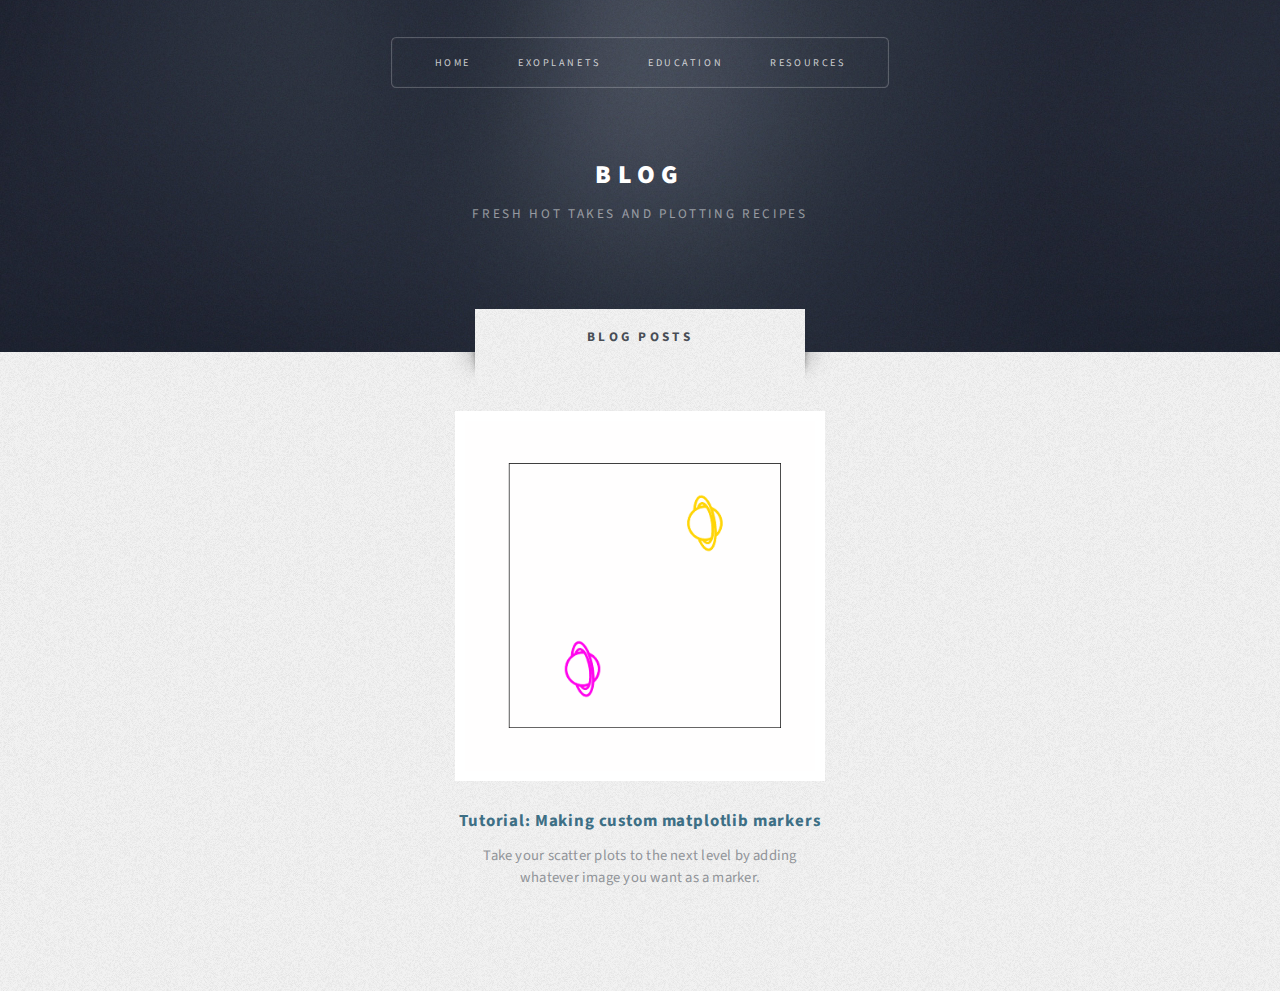
==== commit 71257585: "Initial commit" ====
--- a/blog.html
+++ b/blog.html
@@ -119,7 +119,7 @@
 						<div class="row aln-center">
 							<div class="col-4 col-12-medium">
 								<section class="highlight">
-									<a href="marker-tutorial.html" class="image featured"><img src="blog_posts/planet_marker/spinning planet.gif" alt="" /></a>
+									<a href="marker-tutorial.html" class="image featured"><img src="blog_assets/marker_tutorial/spinning planet.gif" alt="" /></a>
 									<h3><a href="marker-tutorial.html">Tutorial: Making custom matplotlib markers</a></h3>
 									<p>Take your scatter plots to the next level by adding whatever image you want as a marker.</p>
 									<!-- <ul class="actions">
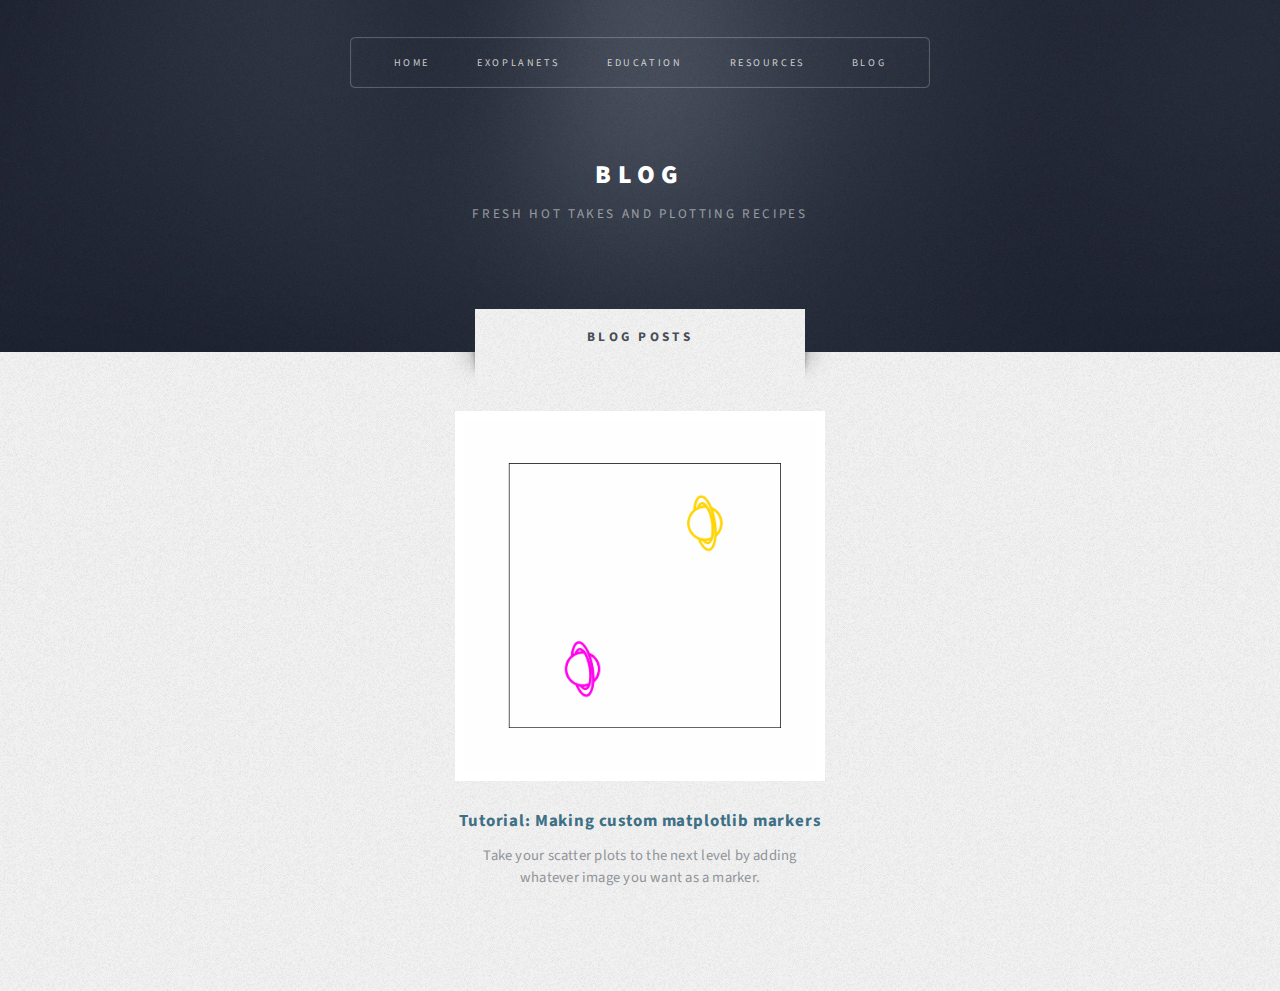
==== commit 369cc885: "Initial commit" ====
--- a/blog.html
+++ b/blog.html
@@ -30,6 +30,7 @@
 								<li><a href="exoplanets.html">Exoplanets</a></li>
 								<li><a href="citsci.html">Education</a></li>
 								<li><a href="resources.html">Resources</a></li>
+								<li><a href="blog.html">Blog</a></li>
 								<!-- <li>
 									<a href="#">Dropdown</a>
 									<ul>
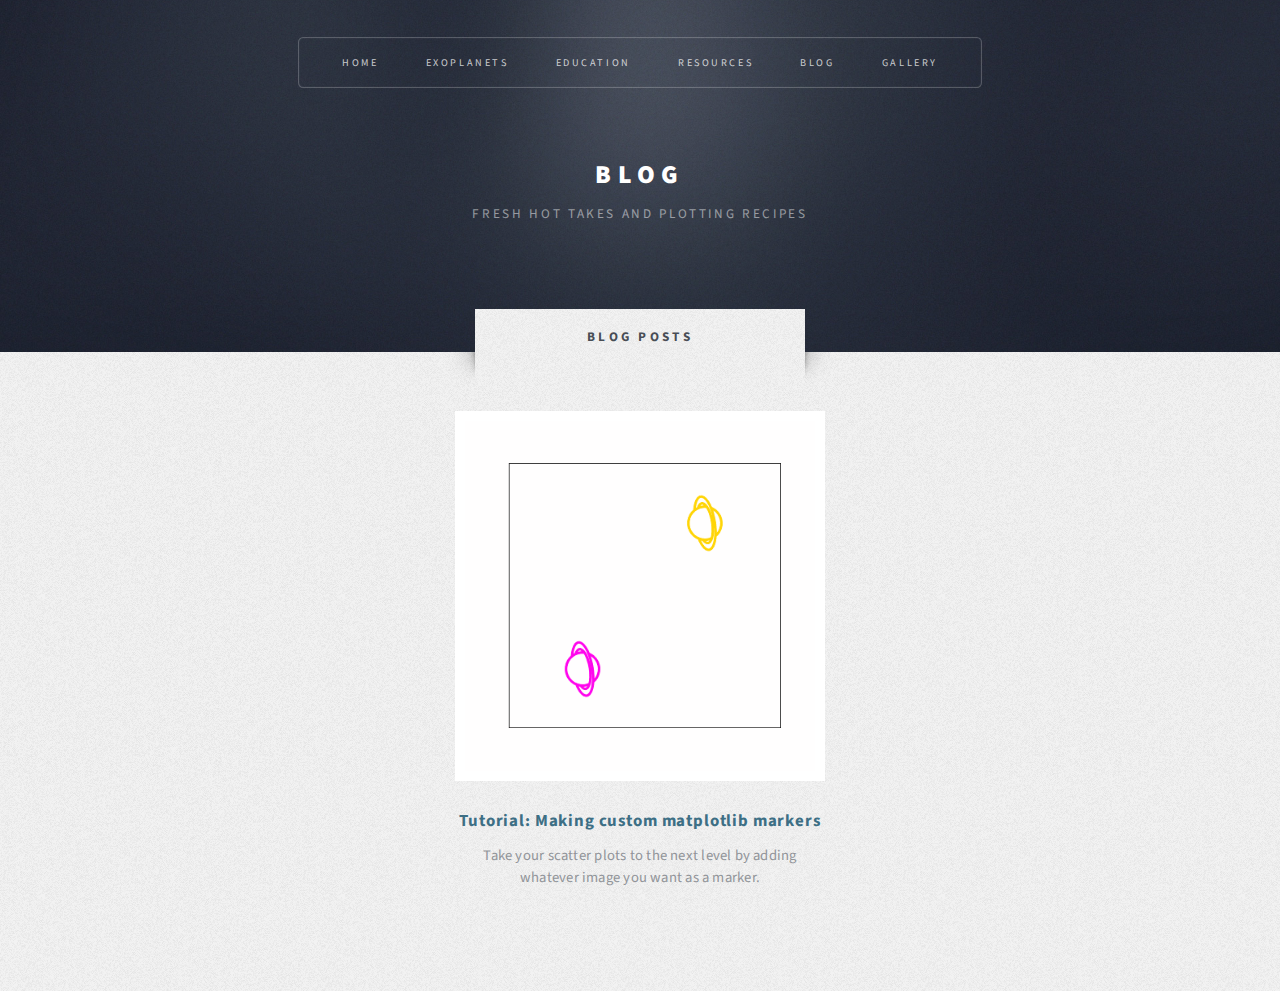
==== commit 761a4204: "Initial commit" ====
--- a/blog.html
+++ b/blog.html
@@ -19,7 +19,7 @@
 
 					<!-- Logo -->
 						<div id="logo">
-							<h1><a href="index.html">Blog</a></h1>
+							<h1><a href="blog.html">Blog</a></h1>
 							<p>Fresh hot takes and plotting recipes</p>
 						</div>
 
@@ -31,6 +31,7 @@
 								<li><a href="citsci.html">Education</a></li>
 								<li><a href="resources.html">Resources</a></li>
 								<li><a href="blog.html">Blog</a></li>
+								<li><a href="gallery.html">Gallery</a></li>
 								<!-- <li>
 									<a href="#">Dropdown</a>
 									<ul>
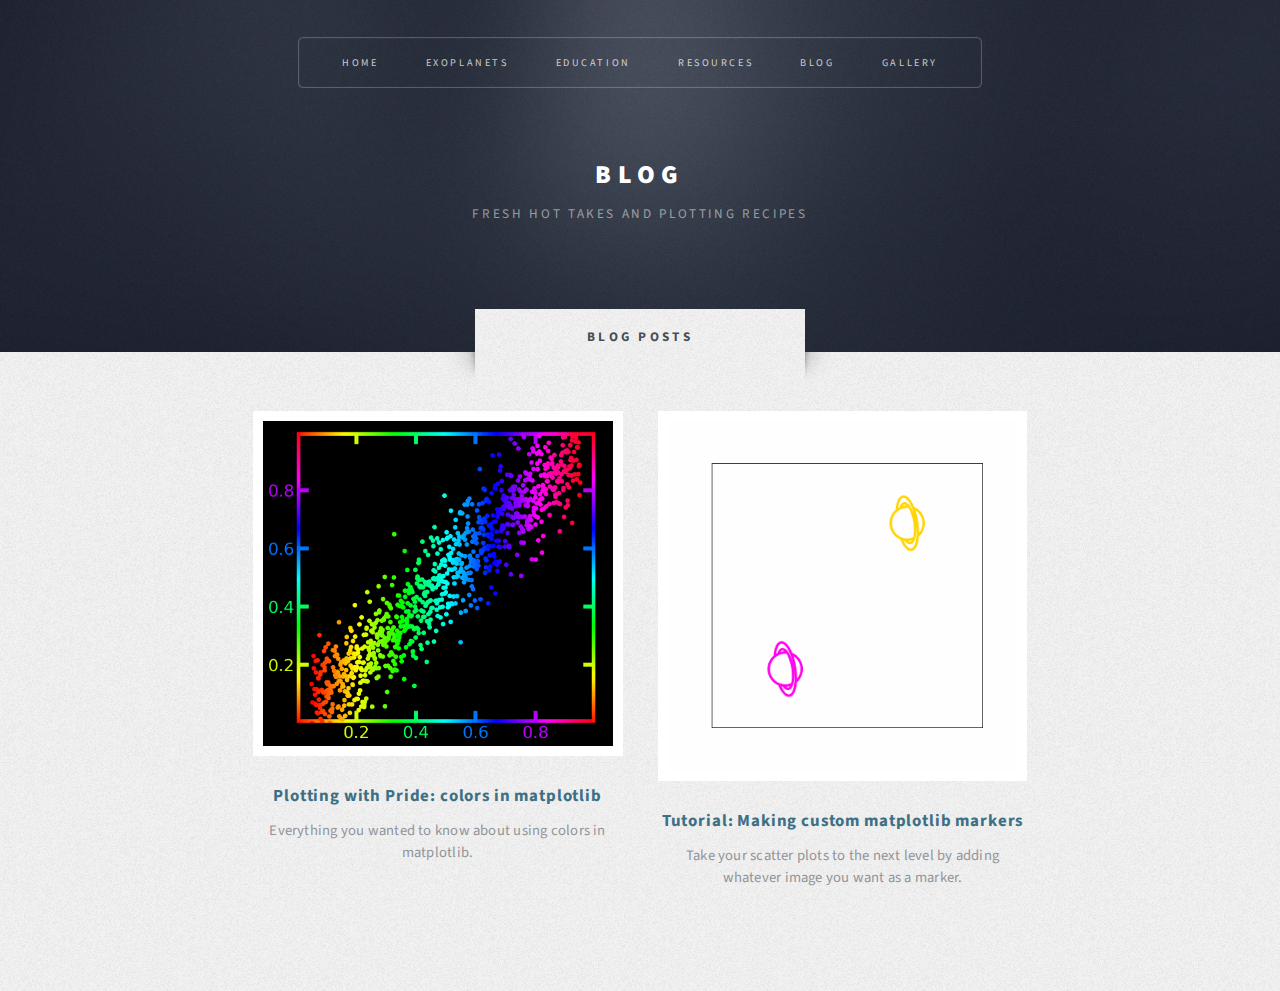
==== commit a97abf04: "Initial commit" ====
--- a/blog.html
+++ b/blog.html
@@ -119,6 +119,15 @@
 					<div class="title">Blog Posts</div>
 					<div class="container">
 						<div class="row aln-center">
+
+							<div class="col-4 col-12-medium">
+								<section class="highlight">
+									<a href="color-tutorial.html" class="image featured"><img src="blog_assets/colors_tutorial/rainbow plot.png" alt="" /></a>
+									<h3><a href="color-tutorial.html">Plotting with Pride: colors in matplotlib</a></h3>
+									<p>Everything you wanted to know about using colors in matplotlib.</p>
+							</div>
+
+
 							<div class="col-4 col-12-medium">
 								<section class="highlight">
 									<a href="marker-tutorial.html" class="image featured"><img src="blog_assets/marker_tutorial/spinning planet.gif" alt="" /></a>
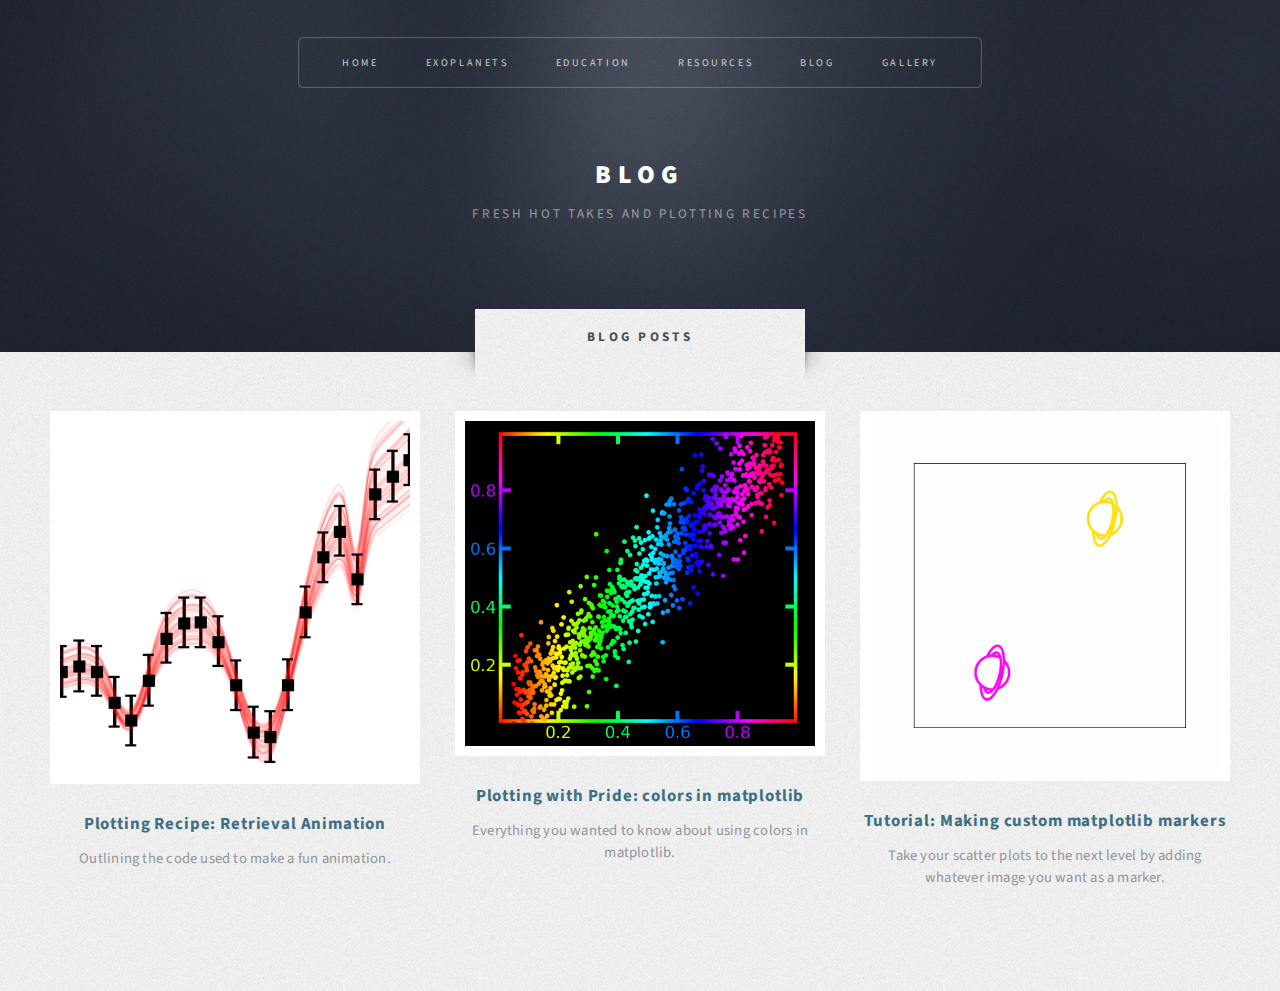
==== commit 582579c6: "Initial commit" ====
--- a/blog.html
+++ b/blog.html
@@ -122,6 +122,13 @@
 
 							<div class="col-4 col-12-medium">
 								<section class="highlight">
+									<a href="retrieval-recipe.html" class="image featured"><img src="blog_assets/retrieval_recipe/thumbnail cropp.png" alt="" /></a>
+									<h3><a href="retrieval-recipe.html">Plotting Recipe: Retrieval Animation</a></h3>
+									<p>Outlining the code used to make a fun animation.</p>
+							</div>
+
+							<div class="col-4 col-12-medium">
+								<section class="highlight">
 									<a href="color-tutorial.html" class="image featured"><img src="blog_assets/colors_tutorial/rainbow plot.png" alt="" /></a>
 									<h3><a href="color-tutorial.html">Plotting with Pride: colors in matplotlib</a></h3>
 									<p>Everything you wanted to know about using colors in matplotlib.</p>
